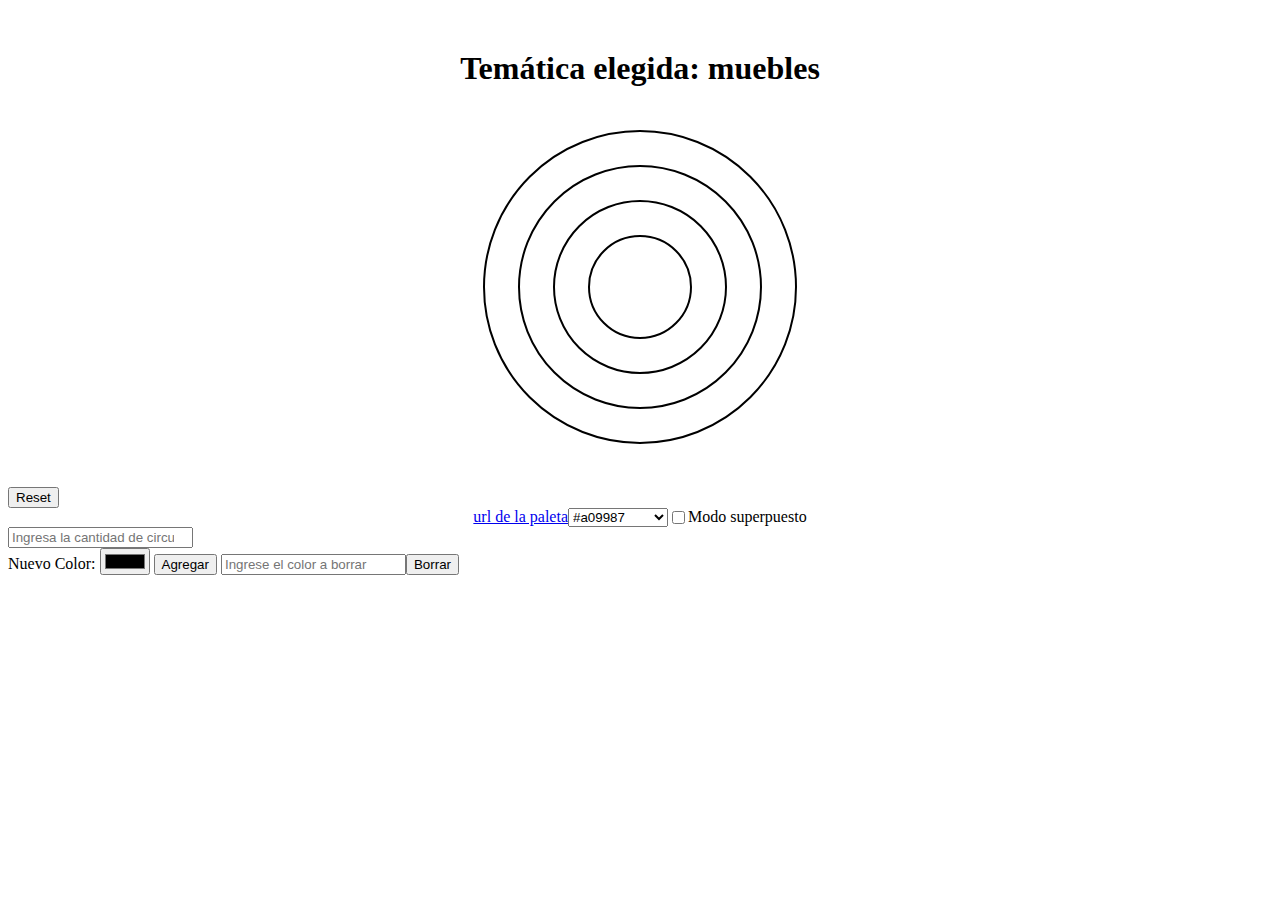
==== Parte-2/index.html @ 4c7fa638 "add project" ====
<!DOCTYPE html>
<html lang="en">
    <head>
        <meta charset="UTF-8" />
        <meta name="viewport" content="width=device-width, initial-scale=1.0" />
        <title>Document</title>
        <link rel="stylesheet" href="style.css" />
    </head>
    <body>
        <h1 class="text-center"></h1>
        <div id="cajaContenedora"></div>
        <div id="controlColores"></div>
        <div>
            <input
                placeholder="Ingresa la cantidad de circulos"
                id="inputCirculos"
                type="number"
            />
            <form id="formulario">
                <label for="colorInput">Nuevo Color:</label>
                <input type="color" id="colorInput" />
                <button type="button" onclick="agregarColor()">Agregar</button>
            </form>
        </div>
        <script src="./script.js"></script>
    </body>
</html>
---- Parte-2/style.css ----
.circulo {
    position: absolute;
    background-color: #fff;
    border: 2px solid black;
    border-radius: 50%;
    transition: background-color 1s ease-in-out;
}

.contenedor {
    display: flex;
    justify-content: center;
    align-items: center;
    margin: 200px 0;
}

h1 {
    text-align: center;
    margin: 50px 0;
}

#controlColores {
    display: flex;
    justify-content: center;
}

select {
    width: 100px;
}
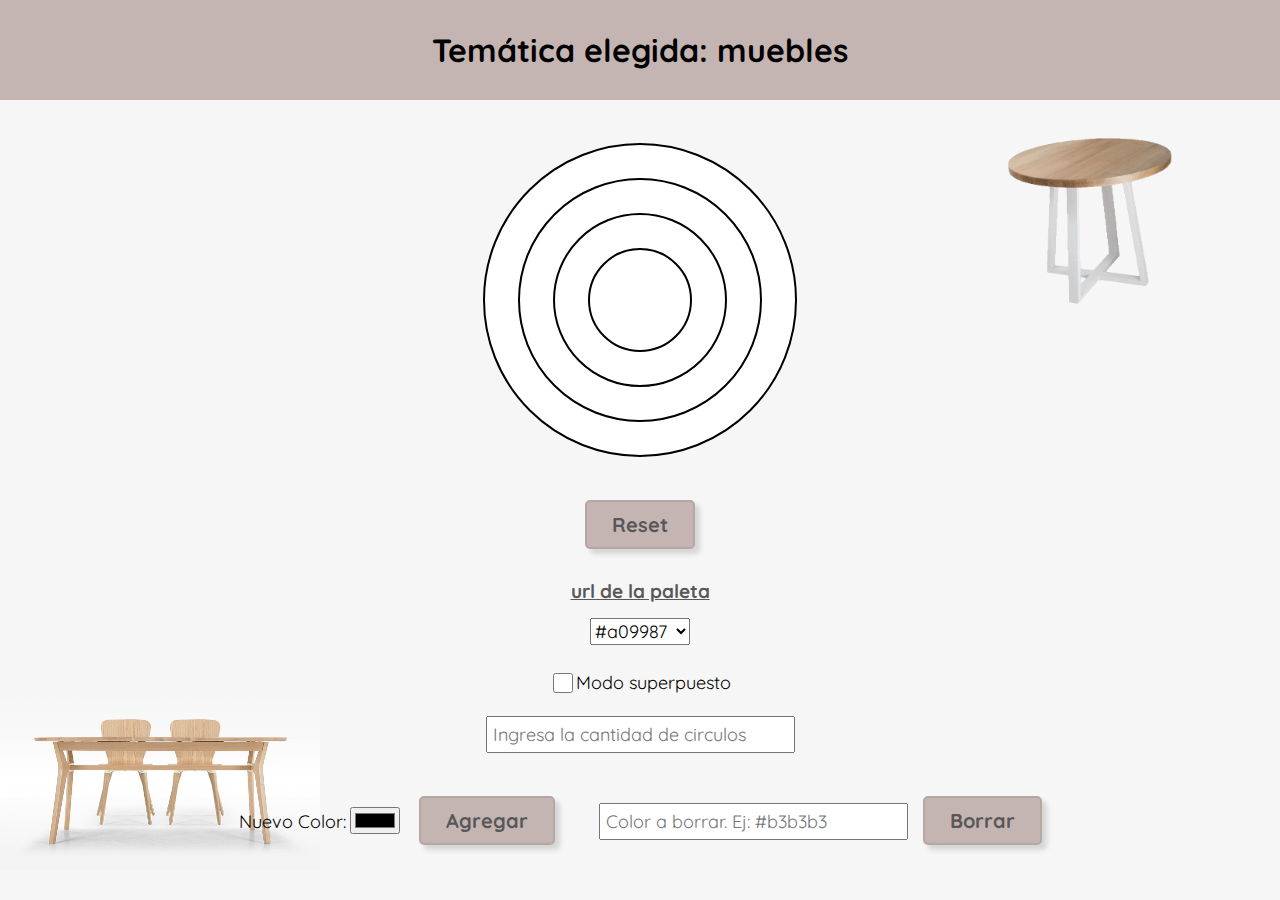
==== commit 62155e46: "add styles" ====
--- a/Parte-2/index.html
+++ b/Parte-2/index.html
@@ -1,9 +1,9 @@
 <!DOCTYPE html>
-<html lang="en">
+<html lang="es">
     <head>
         <meta charset="UTF-8" />
         <meta name="viewport" content="width=device-width, initial-scale=1.0" />
-        <title>Document</title>
+        <title>Desafio-12</title>
         <link rel="stylesheet" href="style.css" />
     </head>
     <body>
--- a/Parte-2/style.css
+++ b/Parte-2/style.css
@@ -1,9 +1,33 @@
+@import url("https://fonts.googleapis.com/css2?family=Quicksand:wght@500&display=swap");
+
+body {
+    margin: 0;
+    background-color: #f6f6f6;
+    font-family: "Quicksand", sans-serif;
+    background-image: url("./img/mesa.gif");
+    background-repeat: no-repeat;
+    background-position-x: left;
+    background-position-y: bottom;
+    background-size: 25%;
+}
+
+h1::after {
+    content: "";
+    background-image: url("./img/banqueta.gif");
+    background-repeat: no-repeat;
+    background-size: 70%;
+    position: absolute;
+    width: 20%;
+    height: 44vw;
+    margin-top: 90px;
+    right: 20px;
+}
+
 .circulo {
     position: absolute;
     background-color: #fff;
     border: 2px solid black;
     border-radius: 50%;
-    transition: background-color 1s ease-in-out;
 }
 
 .contenedor {
@@ -15,14 +39,87 @@
 
 h1 {
     text-align: center;
-    margin: 50px 0;
+    margin: 0 0 50px 0;
+    background-color: #c5b5b2;
+    padding: 30px 0;
 }
 
 #controlColores {
-    display: flex;
-    justify-content: center;
+    text-align: center;
 }
 
 select {
     width: 100px;
+    font-family: "Quicksand", sans-serif;
+    font-size: 18px;
+    display: block;
+    margin: 15px auto 25px auto;
 }
+
+#cajaContenedora {
+    text-align: center;
+    padding-bottom: 30px;
+}
+
+div {
+    text-align: center;
+}
+
+a {
+    display: block;
+    font-size: 19px;
+    font-weight: bold;
+    color: #585858;
+}
+
+button {
+    font-family: "Quicksand", sans-serif;
+    padding: 10px 25px;
+    font-size: 20px;
+    font-weight: bold;
+    border-radius: 5px;
+    background-color: #c5b5b2;
+    border: 2px solid #b5a7a4;
+    cursor: pointer;
+    color: #585858;
+    box-shadow: 5px 5px 5px 0px #d5d5d5;
+    transition: 0.4s;
+}
+
+button:active {
+    background-color: #dbd7d3;
+    border: 2px solid #c3c3c3;
+    box-shadow: none;
+}
+
+input[type="checkbox" i] {
+    accent-color: #c5b5b2;
+    vertical-align: sub;
+    width: 20px;
+    height: 20px;
+}
+
+label {
+    font-size: 18px;
+}
+
+#inputCirculos,
+#colorABorrar {
+    width: 295px;
+    margin: 20px auto 30px auto;
+    padding: 5px;
+    font-family: "Quicksand", sans-serif;
+    font-size: 18px;
+}
+
+#colorABorrar {
+    margin-left: 40px;
+}
+
+#formulario button {
+    margin-left: 15px;
+}
+
+#colorInput {
+    margin: 10px 0;
+}
